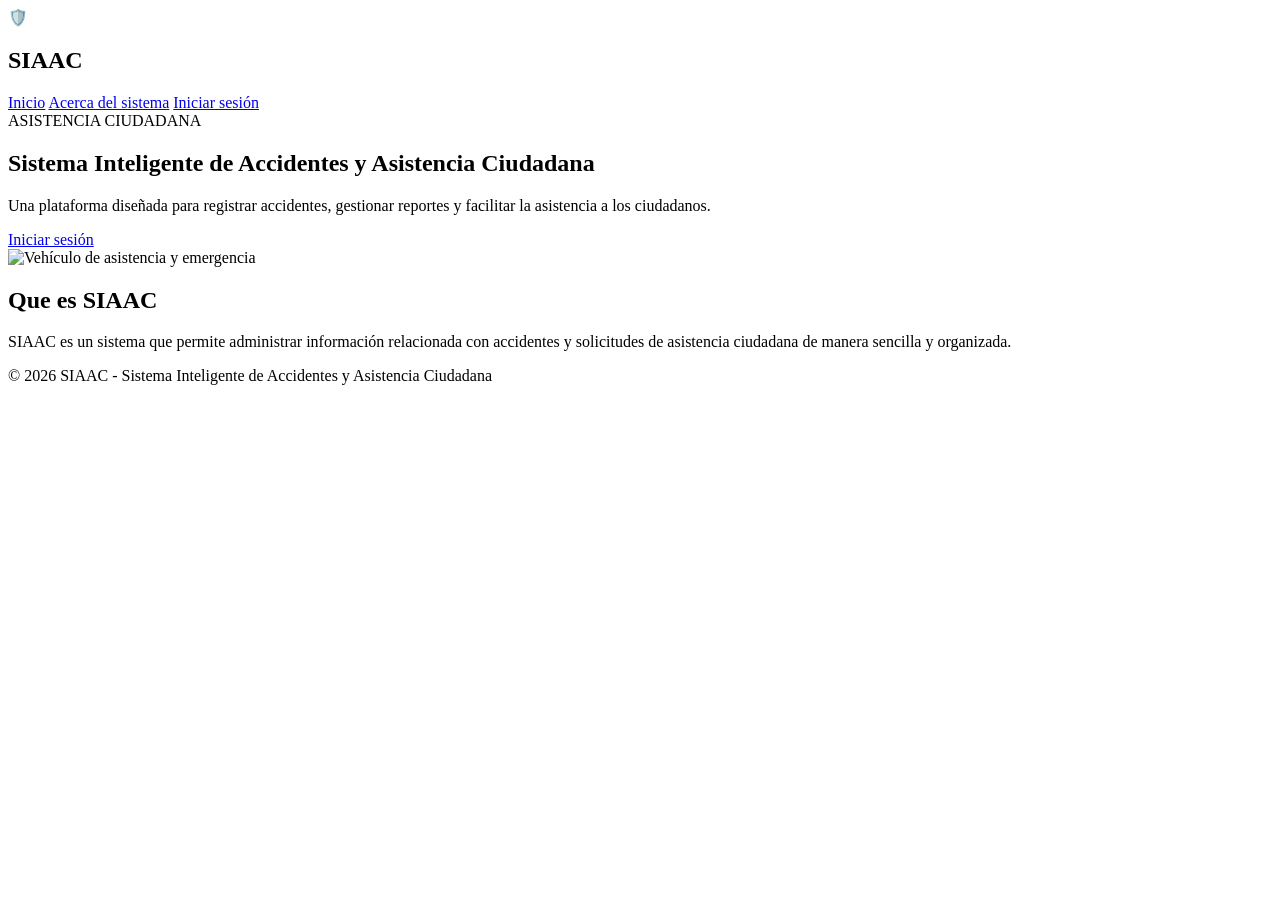
==== index.html @ 0d866461 "feat/index" ====
<!DOCTYPE html>
<html lang="es">
<head>
    <meta charset="UTF-8">
    <meta name="viewport" content="width=device-width, initial-scale=1.0">
    <title>SIAAC | Inicio</title>

    <link rel="stylesheet" href="/src/css/index.css">
</head>
<body>

    <header class="header">
        <div class="logo">
            <span class="logo-icon">🛡️</span>
            <h2>SIAAC</h2>
        </div>

        <nav>
            <a href="index.html">Inicio</a>
            <a href="#nosotros">Acerca del sistema</a>
            <a href="login.html" class="nav-button">Iniciar sesión</a>
        </nav>
    </header>

    <main class="main">

        <section class="welcome">

            <div class="welcome-text">
                <span class="tag">ASISTENCIA CIUDADANA</span>

                <h1>
                    Sistema Inteligente de
                    <span>Accidentes y Asistencia Ciudadana</span>
                </h1>

                <p>
                    Una plataforma diseñada para registrar accidentes,
                    gestionar reportes y facilitar la asistencia
                    a los ciudadanos.
                </p>

                <a href="login.html" class="btn-primary">
                    Iniciar sesión
                </a>
            </div>

            <div class="welcome-image">
                <img
                    src="https://images.unsplash.com/photo-1587745416684-47953f16f02f?w=800"
                    alt="Vehículo de asistencia y emergencia">
            </div>

        </section>

        <section class="information" id="nosotros">

            <h2>Que es SIAAC</h2>

            <p>
                SIAAC es un sistema que permite administrar información
                relacionada con accidentes y solicitudes de asistencia
                ciudadana de manera sencilla y organizada.
            </p>

        </section>

    </main>

    <footer class="footer">
        <p>© 2026 SIAAC - Sistema Inteligente de Accidentes y Asistencia Ciudadana</p>
    </footer>

    <script type="module" src="/src/js/index.js"></script>

</body>
</html>
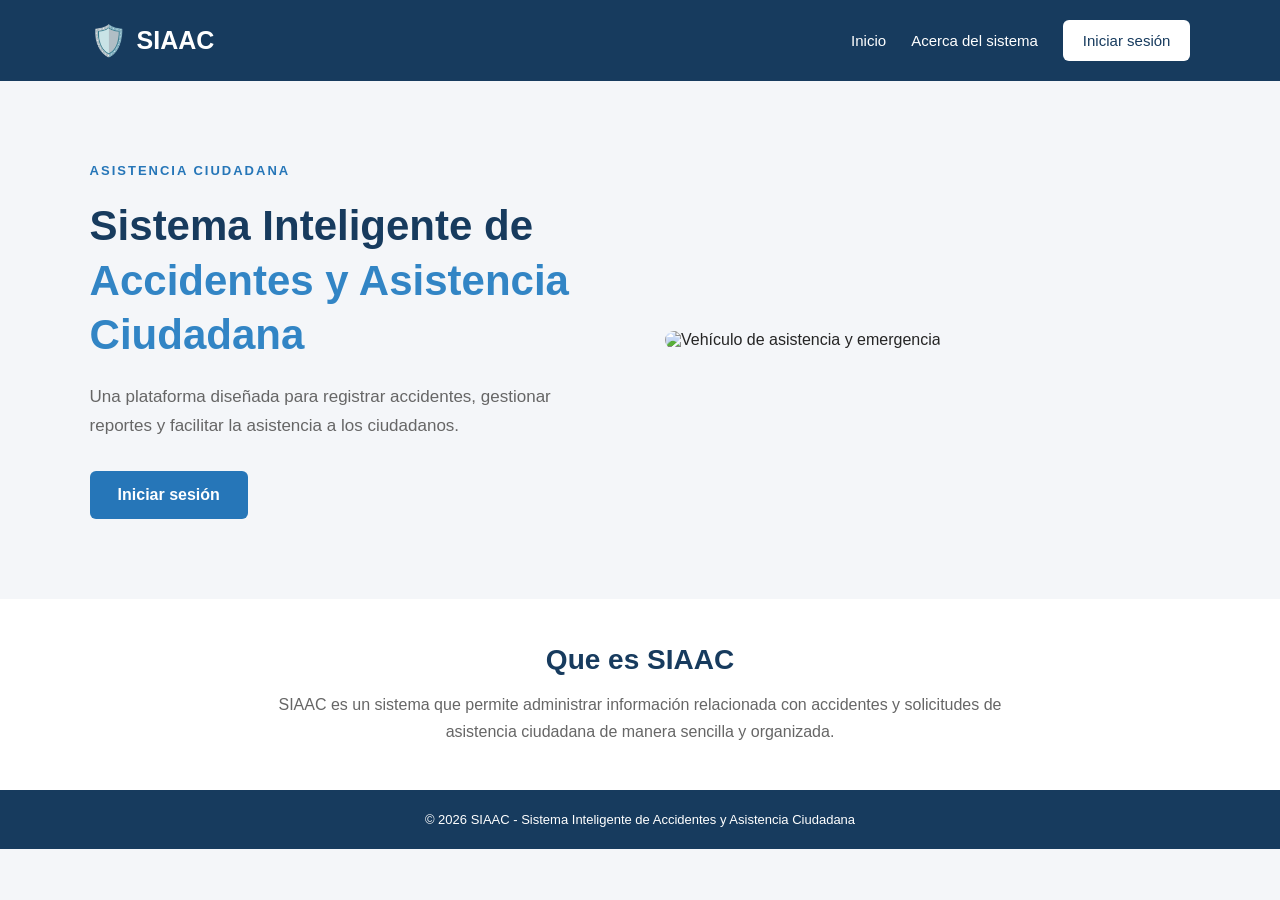
==== commit 1cc8bcf1: "feat/html" ====
--- a/index.html
+++ b/index.html
@@ -6,7 +6,7 @@
     <meta name="viewport" content="width=device-width, initial-scale=1.0">
     <title>SIAAC | Inicio</title>
 
-    <link rel="stylesheet" href="/src/css/index.css">
+    <link rel="stylesheet" href="Styles/index.css">
 </head>
 <body>
 
--- a/Styles/index.css
+++ b/Styles/index.css
@@ -0,0 +1,178 @@
+
+@import './global.css';
+
+/* ENCABEZADO */
+
+.header {
+    background-color: #173b5e;
+    color: white;
+    padding: 20px 7%;
+    display: flex;
+    justify-content: space-between;
+    align-items: center;
+}
+
+.logo {
+    display: flex;
+    align-items: center;
+    gap: 10px;
+}
+
+.logo h2 {
+    font-size: 25px;
+}
+
+.logo-icon {
+    font-size: 30px;
+}
+
+.header nav {
+    display: flex;
+    align-items: center;
+    gap: 25px;
+}
+
+.header nav a {
+    color: white;
+    font-size: 15px;
+}
+
+.header nav a:hover {
+    color: #a9d5ff;
+}
+
+.nav-button {
+    background-color: #ffffff;
+    color: #173b5e !important;
+    padding: 12px 20px;
+    border-radius: 6px;
+}
+
+/* CONTENIDO PRINCIPAL */
+
+.main {
+    min-height: 75vh;
+}
+
+.welcome {
+    padding: 80px 7%;
+    display: flex;
+    align-items: center;
+    justify-content: space-between;
+    gap: 50px;
+}
+
+.welcome-text {
+    flex: 1;
+}
+
+.tag {
+    color: #2676b8;
+    font-weight: bold;
+    font-size: 13px;
+    letter-spacing: 2px;
+}
+
+.welcome-text h1 {
+    font-size: 42px;
+    color: #173b5e;
+    margin: 20px 0;
+    line-height: 1.3;
+}
+
+.welcome-text h1 span {
+    color: #3285c5;
+}
+
+.welcome-text p {
+    color: #666;
+    font-size: 17px;
+    line-height: 1.7;
+    margin-bottom: 30px;
+}
+
+.btn-primary {
+    display: inline-block;
+    background-color: #2676b8;
+    color: white;
+    padding: 15px 28px;
+    border-radius: 6px;
+    font-weight: bold;
+}
+
+.btn-primary:hover {
+    background-color: #173b5e;
+}
+
+/* IMAGEN */
+
+.welcome-image {
+    flex: 1;
+}
+
+.welcome-image img {
+    width: 100%;
+    height: 350px;
+    object-fit: cover;
+    border-radius: 12px;
+}
+
+/* INFORMACIÓN */
+
+.information {
+    background-color: white;
+    padding: 45px 7%;
+    text-align: center;
+}
+
+.information h2 {
+    color: #173b5e;
+    font-size: 28px;
+    margin-bottom: 15px;
+}
+
+.information p {
+    color: #666;
+    max-width: 750px;
+    margin: auto;
+    line-height: 1.7;
+}
+
+/* PIE DE PÁGINA */
+
+.footer {
+    background-color: #173b5e;
+    color: white;
+    text-align: center;
+    padding: 22px;
+    font-size: 13px;
+}
+
+/* DISEÑO RESPONSIVE */
+
+@media (max-width: 768px) {
+
+    .header {
+        flex-direction: column;
+        gap: 20px;
+    }
+
+    .header nav {
+        flex-wrap: wrap;
+        justify-content: center;
+        gap: 15px;
+    }
+
+    .welcome {
+        flex-direction: column;
+        padding: 45px 7%;
+    }
+
+    .welcome-text h1 {
+        font-size: 30px;
+    }
+
+    .welcome-image img {
+        height: 250px;
+    }
+}
